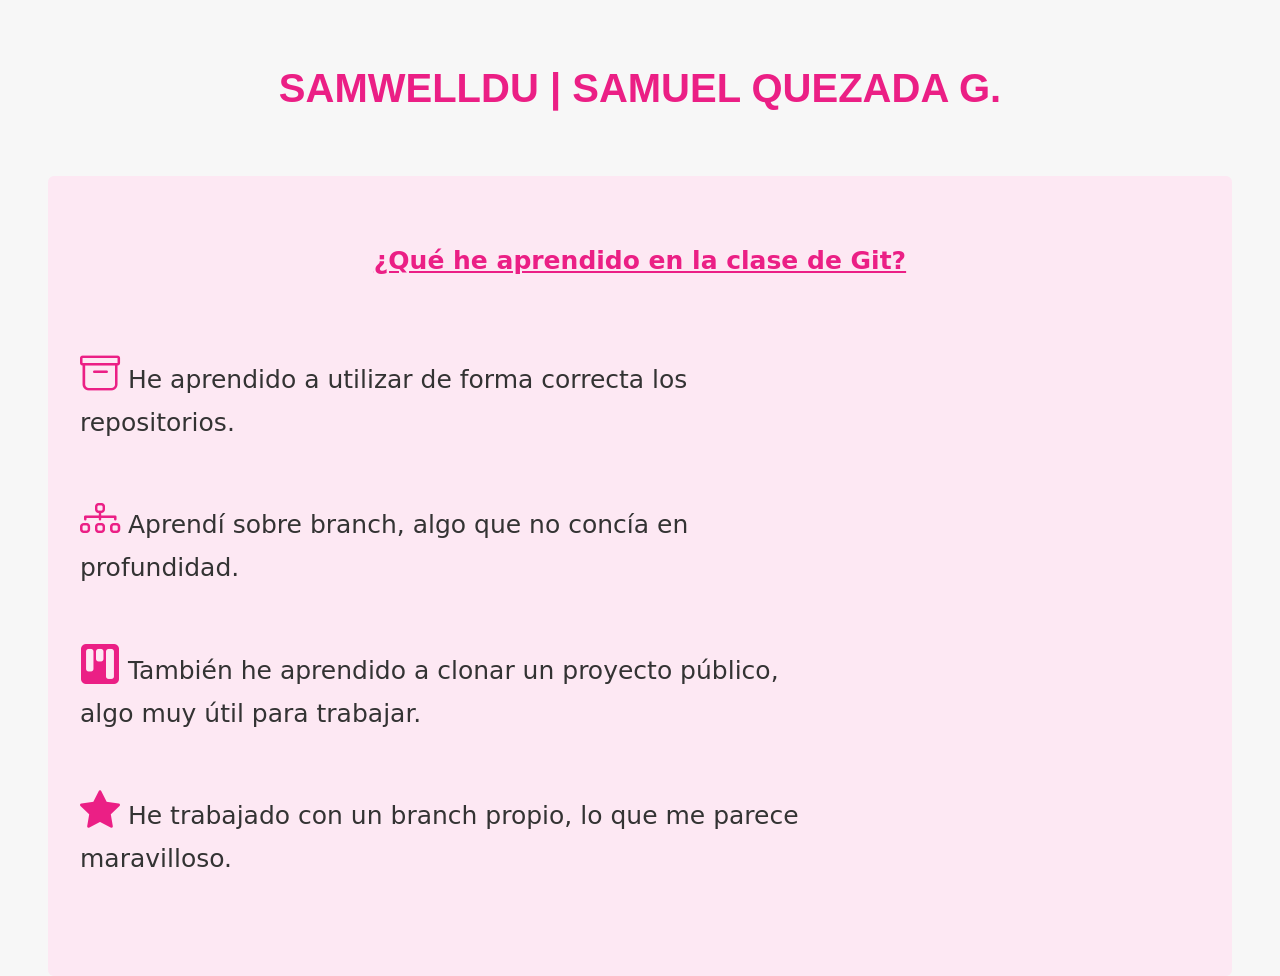
==== G1/index.html @ 7b5544d7 "Adición de estilos" ====
<!doctype html>
<html lang="es">
  <head>
    <meta charset="UTF-8" />
    
    <!-- LINKS EXTERNOS / CDN -->
    <link href="https://cdn.jsdelivr.net/npm/bootstrap@5.3.8/dist/css/bootstrap.min.css" rel="stylesheet" integrity="sha384-sRIl4kxILFvY47J16cr9ZwB07vP4J8+LH7qKQnuqkuIAvNWLzeN8tE5YBujZqJLB" crossorigin="anonymous">
    <link rel="stylesheet" href="https://cdn.jsdelivr.net/npm/bootstrap-icons@1.13.1/font/bootstrap-icons.min.css">

    <!-- LINKS DEL PROYECTO / ESTRUCTURA -->
    <link rel="stylesheet" href="./styles.css">
    <title>Actividad Git - Grupo 1</title>
  </head>
  <body>
    <h1 class="text-center py-3 my-5">SAMWELLDU | SAMUEL QUEZADA G.</h1>

    <div class="container-fill m-auto">
      <div class="cardBoxTan card mx-5">
        <p class="text-center my-3">¿Qué he aprendido en la clase de Git?</p>

        <div class="row">
          <div class="col-md-8">
            <ul class="ul-tan text-left my-5">
              <li class="my-5"><i class="bi bi-archive"></i> He aprendido a utilizar de forma correcta los repositorios.</li>
              <li class="my-5"><i class="bi bi-diagram-3"></i> Aprendí sobre branch, algo que no concía en profundidad.</li>
              <li class="my-5"><i class="bi bi-kanban-fill"></i> También he aprendido a clonar un proyecto público, algo muy útil para trabajar.</li>
              <li class="my-5"><i class="bi bi-star-fill"></i> He trabajado con un branch propio, lo que me parece maravilloso.</li>
            </ul>
          </div>
        </div>
      </div>
    </div>

  <script src="https://cdn.jsdelivr.net/npm/bootstrap@5.3.8/dist/js/bootstrap.bundle.min.js" integrity="sha384-FKyoEForCGlyvwx9Hj09JcYn3nv7wiPVlz7YYwJrWVcXK/BmnVDxM+D2scQbITxI" crossorigin="anonymous"></script>  
  </body>
</html>
---- G1/styles.css ----
body {
    background-color: #f7f7f7;
}

h1 {
    color: rgb(235, 31, 133);
    font-family:Verdana, Geneva, Tahoma, sans-serif;
    font-weight: bold;
}

.cardBoxTan {
    padding: 50px 0;
    background-color: rgb(253, 232, 243);
    border: 0;
}

.cardBoxTan p {
    color: rgb(235, 31, 133);
    font-size: 25px;
    font-weight: bold;
    text-decoration:underline;
}

.ul-tan li {
    list-style: none;
    color: #333;
    font-size: 25px;
}

.ul-tan li i {
    font-size: 40px;
    color: rgb(235, 31, 133);
}
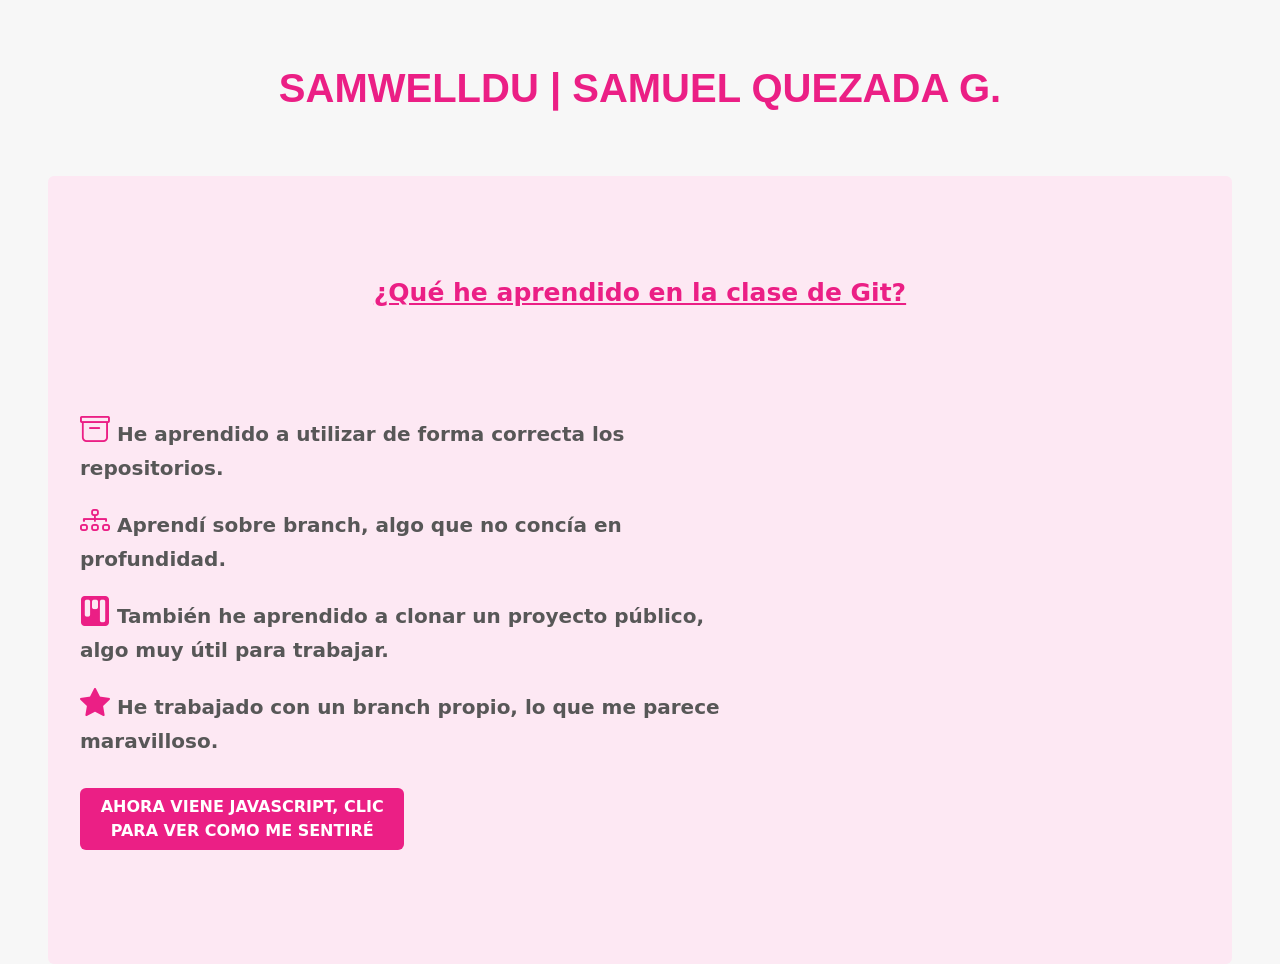
==== commit 96bb5411: "Merge pull request #3 from samwelldu/aporte-sam Aporte Sam" ====
--- a/G1/index.html
+++ b/G1/index.html
@@ -10,27 +10,38 @@
     <!-- LINKS DEL PROYECTO / ESTRUCTURA -->
     <link rel="stylesheet" href="./styles.css">
     <title>Actividad Git - Grupo 1</title>
+    <link rel="stylesheet" href="./assets/css/styles.css">
   </head>
   <body>
     <h1 class="text-center py-3 my-5">SAMWELLDU | SAMUEL QUEZADA G.</h1>
 
     <div class="container-fill m-auto">
       <div class="cardBoxTan card mx-5">
-        <p class="text-center my-3">¿Qué he aprendido en la clase de Git?</p>
+        <p class="text-center my-5">¿Qué he aprendido en la clase de Git?</p>
 
         <div class="row">
-          <div class="col-md-8">
+          <div class="col-md-7">
             <ul class="ul-tan text-left my-5">
-              <li class="my-5"><i class="bi bi-archive"></i> He aprendido a utilizar de forma correcta los repositorios.</li>
-              <li class="my-5"><i class="bi bi-diagram-3"></i> Aprendí sobre branch, algo que no concía en profundidad.</li>
-              <li class="my-5"><i class="bi bi-kanban-fill"></i> También he aprendido a clonar un proyecto público, algo muy útil para trabajar.</li>
-              <li class="my-5"><i class="bi bi-star-fill"></i> He trabajado con un branch propio, lo que me parece maravilloso.</li>
+              <li class="my-3"><i class="bi bi-archive"></i> He aprendido a utilizar de forma correcta los repositorios.</li>
+              <li class="my-3"><i class="bi bi-diagram-3"></i> Aprendí sobre branch, algo que no concía en profundidad.</li>
+              <li class="my-3"><i class="bi bi-kanban-fill"></i> También he aprendido a clonar un proyecto público, algo muy útil para trabajar.</li>
+              <li class="my-3"><i class="bi bi-star-fill"></i> He trabajado con un branch propio, lo que me parece maravilloso.</li>
+              <button id="btn-change" class="btn btn-tan-change my-3">
+                AHORA VIENE JAVASCRIPT, CLIC PARA VER COMO ME SENTIRÉ
+              </button>
             </ul>
+          </div>
+
+          <div class="col-md-5">
+            <div class="box-img-tan px-5">
+              <img id="img-change" class="mx-auto d-block shadow" src="https://media1.giphy.com/media/v1.Y2lkPTc5MGI3NjExa3N4Y3d4Zzl5c2tzNW5zY3NqOWl0ZjJzZDZwNG4wMXlycGRiZGV3aiZlcD12MV9pbnRlcm5hbF9naWZfYnlfaWQmY3Q9Zw/RLJxQtX8Hs7XytaoyX/giphy.gif" alt="">
+            </div>
           </div>
         </div>
       </div>
     </div>
 
-  <script src="https://cdn.jsdelivr.net/npm/bootstrap@5.3.8/dist/js/bootstrap.bundle.min.js" integrity="sha384-FKyoEForCGlyvwx9Hj09JcYn3nv7wiPVlz7YYwJrWVcXK/BmnVDxM+D2scQbITxI" crossorigin="anonymous"></script>  
+  <script src="https://cdn.jsdelivr.net/npm/bootstrap@5.3.8/dist/js/bootstrap.bundle.min.js" integrity="sha384-FKyoEForCGlyvwx9Hj09JcYn3nv7wiPVlz7YYwJrWVcXK/BmnVDxM+D2scQbITxI" crossorigin="anonymous"></script>
+  <script src="./main.js"></script>
   </body>
 </html>
--- a/G1/styles.css
+++ b/G1/styles.css
@@ -23,11 +23,38 @@
 
 .ul-tan li {
     list-style: none;
-    color: #333;
-    font-size: 25px;
+    color: #575757;
+    font-size: 20px;
+    font-weight: bold;
 }
 
 .ul-tan li i {
-    font-size: 40px;
+    font-size: 30px;
     color: rgb(235, 31, 133);
+}
+
+.box-img-tan img{
+    width: 50%;
+    border-radius: 10%;
+}
+
+.btn-tan-change {
+    background-color: rgb(235, 31, 133);
+    color: #fff;
+    font-weight: bold;
+    width: 50%;
+}
+
+#img-change {
+  transition: all 0.6s cubic-bezier(0.4, 0, 0.2, 1); 
+  opacity: 1;
+  transform: scale(1);
+  width: 50%;
+  border-radius: 10%;
+}
+
+#img-change.oculto {
+  opacity: 0;
+  transform: scale(0.8);
+  filter: blur(5px);
 }
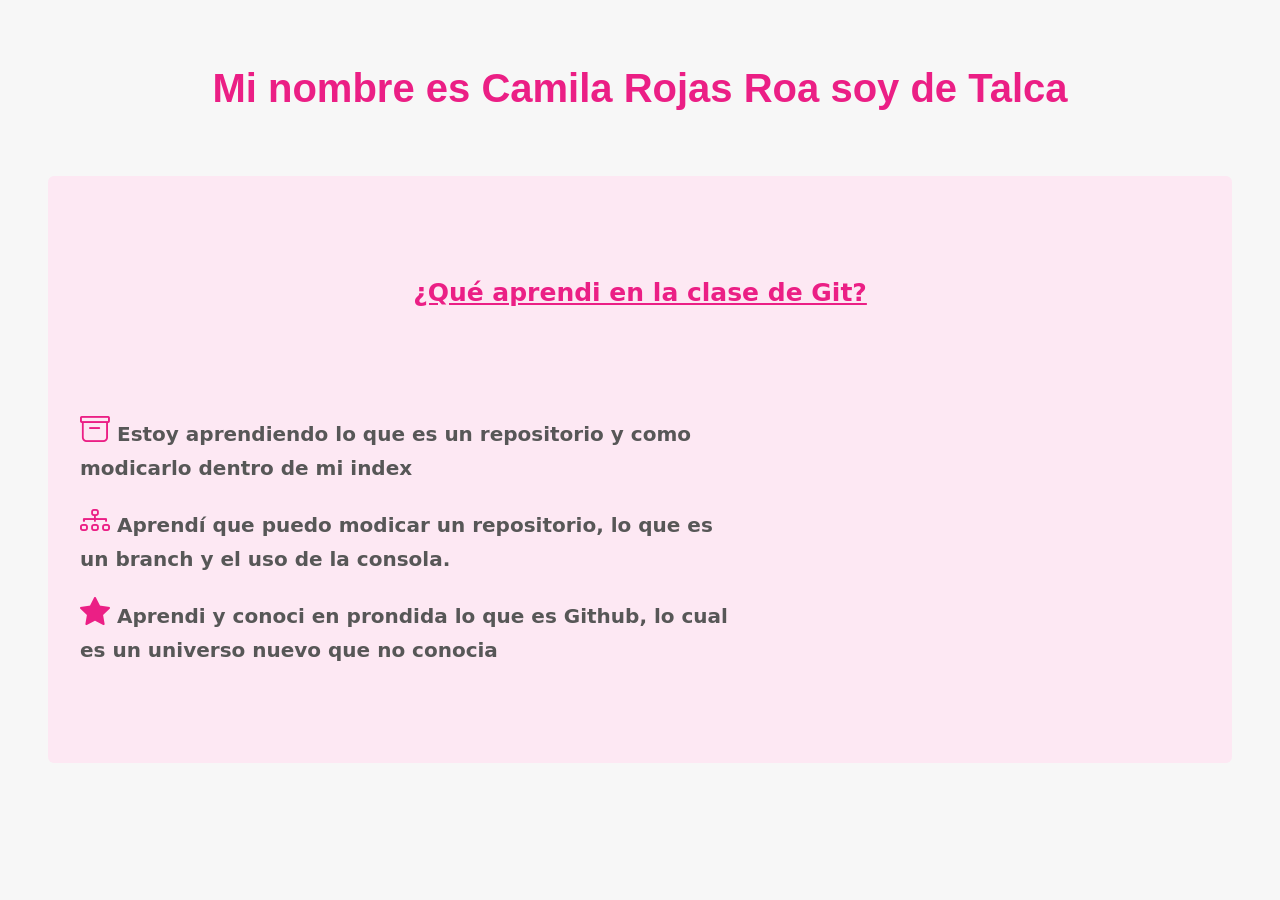
==== commit 43540afa: "agrego mi particiapcion" ====
--- a/G1/index.html
+++ b/G1/index.html
@@ -13,29 +13,21 @@
     <link rel="stylesheet" href="./assets/css/styles.css">
   </head>
   <body>
-    <h1 class="text-center py-3 my-5">SAMWELLDU | SAMUEL QUEZADA G.</h1>
+    <h1 class="text-center py-3 my-5">Mi nombre es Camila Rojas Roa soy de Talca</h1>
 
     <div class="container-fill m-auto">
       <div class="cardBoxTan card mx-5">
-        <p class="text-center my-5">¿Qué he aprendido en la clase de Git?</p>
+        <p class="text-center my-5">¿Qué aprendi en la clase de Git?</p>
 
         <div class="row">
           <div class="col-md-7">
             <ul class="ul-tan text-left my-5">
-              <li class="my-3"><i class="bi bi-archive"></i> He aprendido a utilizar de forma correcta los repositorios.</li>
-              <li class="my-3"><i class="bi bi-diagram-3"></i> Aprendí sobre branch, algo que no concía en profundidad.</li>
-              <li class="my-3"><i class="bi bi-kanban-fill"></i> También he aprendido a clonar un proyecto público, algo muy útil para trabajar.</li>
-              <li class="my-3"><i class="bi bi-star-fill"></i> He trabajado con un branch propio, lo que me parece maravilloso.</li>
-              <button id="btn-change" class="btn btn-tan-change my-3">
-                AHORA VIENE JAVASCRIPT, CLIC PARA VER COMO ME SENTIRÉ
-              </button>
+              <li class="my-3"><i class="bi bi-archive"></i> Estoy aprendiendo lo que es un repositorio y como modicarlo dentro de mi index</li>
+              <li class="my-3"><i class="bi bi-diagram-3"></i> Aprendí que puedo modicar un repositorio, lo que es un branch y el uso de la consola.</li>
+              <li class="my-3"><i class="bi bi-star-fill"></i> Aprendi y conoci en prondida lo que es Github, lo cual es un universo nuevo que no conocia</li>
+            
             </ul>
           </div>
-
-          <div class="col-md-5">
-            <div class="box-img-tan px-5">
-              <img id="img-change" class="mx-auto d-block shadow" src="https://media1.giphy.com/media/v1.Y2lkPTc5MGI3NjExa3N4Y3d4Zzl5c2tzNW5zY3NqOWl0ZjJzZDZwNG4wMXlycGRiZGV3aiZlcD12MV9pbnRlcm5hbF9naWZfYnlfaWQmY3Q9Zw/RLJxQtX8Hs7XytaoyX/giphy.gif" alt="">
-            </div>
           </div>
         </div>
       </div>
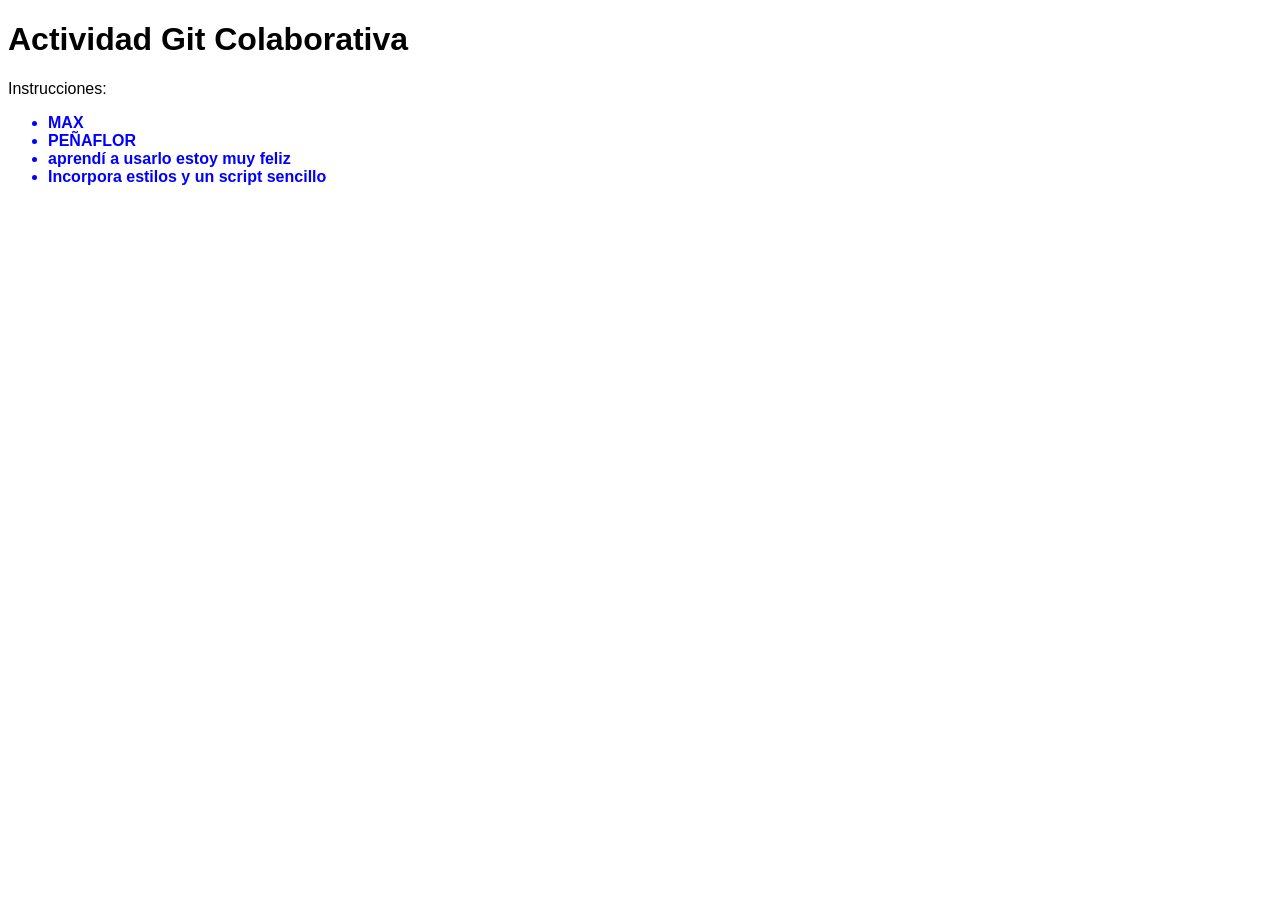
==== commit c6e2b77a: "Agrego mi participación en la actividad los cambie todos :P" ====
--- a/G1/index.html
+++ b/G1/index.html
@@ -2,38 +2,27 @@
 <html lang="es">
   <head>
     <meta charset="UTF-8" />
-    
-    <!-- LINKS EXTERNOS / CDN -->
-    <link href="https://cdn.jsdelivr.net/npm/bootstrap@5.3.8/dist/css/bootstrap.min.css" rel="stylesheet" integrity="sha384-sRIl4kxILFvY47J16cr9ZwB07vP4J8+LH7qKQnuqkuIAvNWLzeN8tE5YBujZqJLB" crossorigin="anonymous">
-    <link rel="stylesheet" href="https://cdn.jsdelivr.net/npm/bootstrap-icons@1.13.1/font/bootstrap-icons.min.css">
-
-    <!-- LINKS DEL PROYECTO / ESTRUCTURA -->
-    <link rel="stylesheet" href="./styles.css">
     <title>Actividad Git - Grupo 1</title>
-    <link rel="stylesheet" href="./assets/css/styles.css">
   </head>
   <body>
-    <h1 class="text-center py-3 my-5">Mi nombre es Camila Rojas Roa soy de Talca</h1>
 
-    <div class="container-fill m-auto">
-      <div class="cardBoxTan card mx-5">
-        <p class="text-center my-5">¿Qué aprendi en la clase de Git?</p>
+    <style>
+  body { font-family: sans-serif; }
+  ul { color: blue; font-weight: bold; }
+   </style>
+    <h1>Actividad Git Colaborativa</h1>
 
-        <div class="row">
-          <div class="col-md-7">
-            <ul class="ul-tan text-left my-5">
-              <li class="my-3"><i class="bi bi-archive"></i> Estoy aprendiendo lo que es un repositorio y como modicarlo dentro de mi index</li>
-              <li class="my-3"><i class="bi bi-diagram-3"></i> Aprendí que puedo modicar un repositorio, lo que es un branch y el uso de la consola.</li>
-              <li class="my-3"><i class="bi bi-star-fill"></i> Aprendi y conoci en prondida lo que es Github, lo cual es un universo nuevo que no conocia</li>
-            
-            </ul>
-          </div>
-          </div>
-        </div>
-      </div>
-    </div>
+    <p>Instrucciones:</p>
 
-  <script src="https://cdn.jsdelivr.net/npm/bootstrap@5.3.8/dist/js/bootstrap.bundle.min.js" integrity="sha384-FKyoEForCGlyvwx9Hj09JcYn3nv7wiPVlz7YYwJrWVcXK/BmnVDxM+D2scQbITxI" crossorigin="anonymous"></script>
-  <script src="./main.js"></script>
+    <ul>
+      <li>MAX</li>
+      <li>PEÑAFLOR</li>
+      <li>aprendí a usarlo estoy muy feliz</li>
+      <li>Incorpora estilos y un script sencillo</li>
+    </ul>
+    
+    <script>
+  alert("¡Hola! Soy Max y este es mi aporte");
+</script>
   </body>
 </html>
